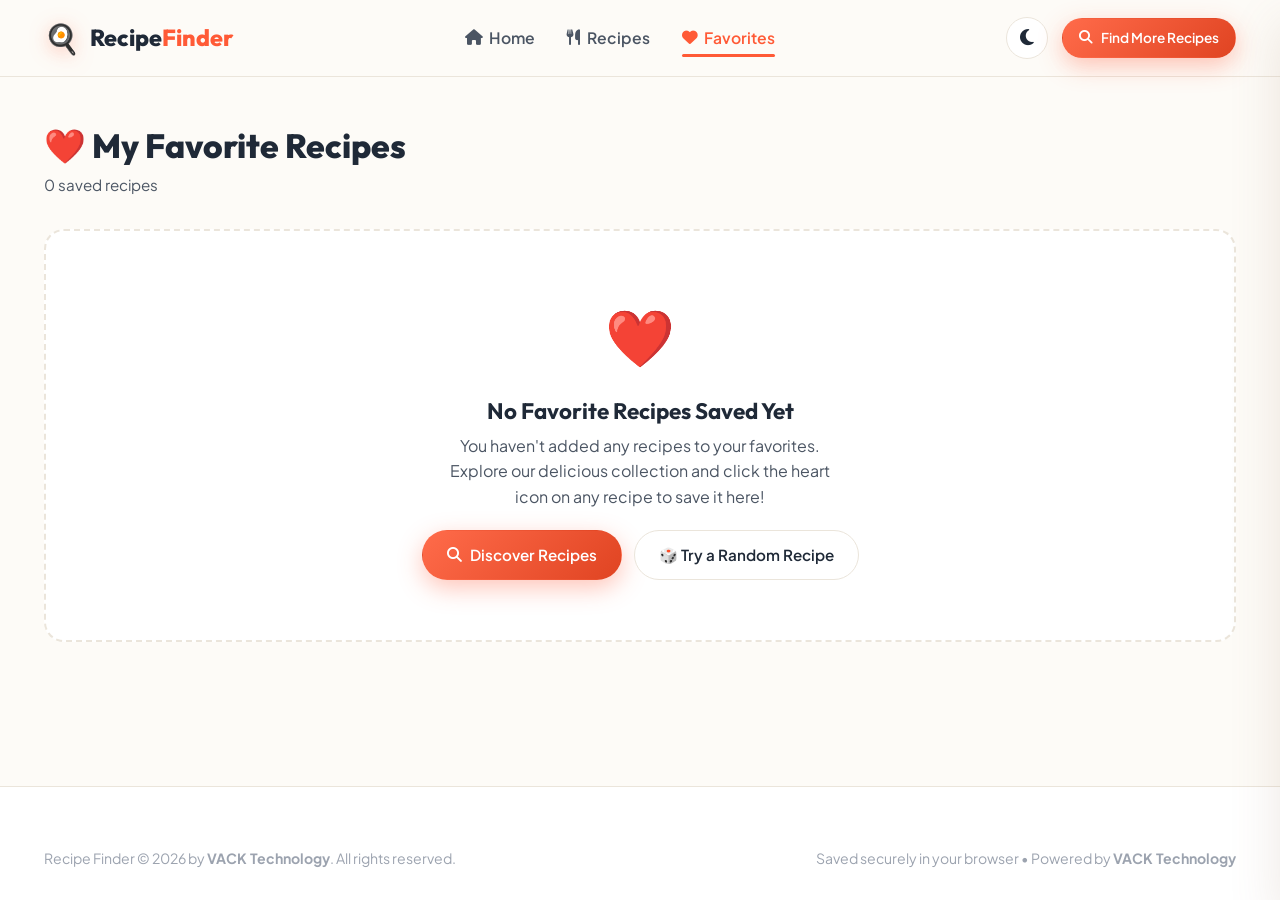
==== favorites.html @ da5f307b "feat: add core application styles, logic, and pages for recipe finder web app" ====
<!DOCTYPE html>
<html lang="en" data-theme="light">
<head>
    <meta charset="UTF-8">
    <meta name="viewport" content="width=device-width, initial-scale=1.0">
    <title>My Favorite Recipes - Recipe Finder</title>
    <meta name="description" content="View and manage your saved favorite recipes in Recipe Finder. Stored safely in your browser for easy kitchen access.">
    
    <!-- Google Fonts -->
    <link rel="preconnect" href="https://fonts.googleapis.com">
    <link rel="preconnect" href="https://fonts.gstatic.com" crossorigin>
    <link href="https://fonts.googleapis.com/css2?family=Outfit:wght@400;500;600;700;800&family=Plus+Jakarta+Sans:wght@300;400;500;600;700&display=swap" rel="stylesheet">
    
    <!-- Font Awesome Icons -->
    <link rel="stylesheet" href="https://cdnjs.cloudflare.com/ajax/libs/font-awesome/6.4.0/css/all.min.css">
    
    <!-- Stylesheets -->
    <link rel="stylesheet" href="css/style.css">
    <link rel="stylesheet" href="css/recipes.css">
    <link rel="stylesheet" href="css/responsive.css">
</head>
<body>

    <!-- Sticky Navigation Bar -->
    <header class="navbar">
        <div class="container navbar-container">
            <a href="index.html" class="brand-logo">
                <span class="brand-icon">🍳</span>
                <span>Recipe<span class="highlight">Finder</span></span>
            </a>

            <nav>
                <ul class="nav-menu">
                    <li><a href="index.html" class="nav-link"><i class="fas fa-home"></i> Home</a></li>
                    <li><a href="recipes.html" class="nav-link"><i class="fas fa-utensils"></i> Recipes</a></li>
                    <li>
                        <a href="favorites.html" class="nav-link active">
                            <i class="fas fa-heart"></i> Favorites
                            <span class="nav-badge fav-count-badge" style="display:none;">0</span>
                        </a>
                    </li>
                </ul>
            </nav>

            <div class="nav-actions">
                <button class="btn-icon theme-toggle-btn" aria-label="Toggle Dark / Light Theme" title="Toggle Theme">
                    <i class="fas fa-moon"></i>
                </button>
                <a href="recipes.html" class="btn btn-primary btn-sm d-none-mobile">
                    <i class="fas fa-search"></i> Find More Recipes
                </a>
                <button class="btn-icon btn-mobile-toggle" id="mobileMenuToggle" aria-label="Open Navigation Menu">
                    <i class="fas fa-bars"></i>
                </button>
            </div>
        </div>
    </header>

    <!-- Mobile Drawer Menu -->
    <div class="mobile-nav-overlay" id="mobileOverlay"></div>
    <aside class="mobile-nav-drawer" id="mobileDrawer">
        <div class="mobile-nav-header">
            <a href="index.html" class="brand-logo">
                <span class="brand-icon">🍳</span>
                <span>Recipe<span class="highlight">Finder</span></span>
            </a>
            <button class="btn-icon" id="closeMobileDrawer" aria-label="Close Menu">
                <i class="fas fa-times"></i>
            </button>
        </div>
        <ul class="mobile-nav-links">
            <li><a href="index.html" class="nav-link"><i class="fas fa-home"></i> Home</a></li>
            <li><a href="recipes.html" class="nav-link"><i class="fas fa-utensils"></i> Explore Recipes</a></li>
            <li>
                <a href="favorites.html" class="nav-link active">
                    <i class="fas fa-heart"></i> Saved Favorites
                    <span class="nav-badge fav-count-badge" style="display:none;">0</span>
                </a>
            </li>
        </ul>
        <div style="margin-top:auto; padding-top:20px; border-top:1px solid var(--border-subtle);">
            <button class="btn btn-primary btn-random-recipe" style="width:100%;">
                🎲 Surprise Me!
            </button>
        </div>
    </aside>

    <main class="container" style="padding: 48px 24px 80px;">
        <div class="section-header">
            <div class="section-title-wrap">
                <h2>❤️ My Favorite Recipes</h2>
                <p id="favTotalCount">Manage your saved personal recipe collection</p>
            </div>
            <div>
                <button class="btn btn-outline btn-sm" id="clearAllFavsBtn" style="display:none;">
                    <i class="fas fa-trash-alt"></i> Clear All Favorites
                </button>
            </div>
        </div>

        <div class="recipes-grid" id="favoritesGrid">
            <!-- Populated dynamically by favorites.js via LocalStorage -->
        </div>
    </main>

    <!-- Random Recipe Modal -->
    <div class="modal-overlay" id="randomRecipeModal">
        <div class="modal-card">
            <button class="modal-close-btn" id="closeRandomModal" aria-label="Close modal">
                <i class="fas fa-times"></i>
            </button>
            <div id="randomModalContent"></div>
        </div>
    </div>

    <!-- Back to Top Button -->
    <button class="btn-back-to-top" id="backToTopBtn" aria-label="Back to top" title="Back to top">
        <i class="fas fa-chevron-up"></i>
    </button>

    <!-- Footer -->
    <footer class="footer">
        <div class="container">
            <div class="footer-bottom" style="border-top:none; padding-top:0;">
                <div>Recipe Finder © 2026 by <strong>VACK Technology</strong>. All rights reserved.</div>
                <div>Saved securely in your browser • Powered by <strong>VACK Technology</strong></div>
            </div>
        </div>
    </footer>

    <!-- Scripts -->
    <script src="js/data.js"></script>
    <script src="js/app.js"></script>
    <script src="js/favorites.js"></script>
</body>
</html>
---- css/style.css ----
/* ==========================================================================
   Recipe Finder - Core Design System & Global Styles
   ========================================================================== */

@import url('https://fonts.googleapis.com/css2?family=Outfit:wght@400;500;600;700;800&family=Plus+Jakarta+Sans:wght@300;400;500;600;700&display=swap');

:root {
    /* Color Tokens - Light Mode (Warm Gourmet Theme) */
    --primary: #FF5A36;
    --primary-hover: #E04422;
    --primary-light: #FFEBE6;
    --primary-gradient: linear-gradient(135deg, #FF6B4A 0%, #E04422 100%);
    
    --secondary: #10B981;
    --secondary-light: #ECFDF5;
    
    --accent: #F59E0B;
    --accent-light: #FEF3C7;
    
    --bg-main: #FDFBF7;
    --bg-surface: #FFFFFF;
    --bg-surface-elevated: #FFFFFF;
    --bg-muted: #F5EFE6;
    
    --text-primary: #1F2937;
    --text-secondary: #4B5563;
    --text-muted: #9CA3AF;
    --text-inverse: #FFFFFF;
    
    --border-subtle: #EBE5DB;
    --border-focus: #FF5A36;
    
    --shadow-sm: 0 2px 8px rgba(0, 0, 0, 0.04);
    --shadow-md: 0 8px 24px rgba(149, 114, 90, 0.08);
    --shadow-lg: 0 16px 36px rgba(149, 114, 90, 0.12);
    --shadow-xl: 0 24px 48px rgba(149, 114, 90, 0.16);
    --shadow-glow: 0 8px 25px rgba(255, 90, 54, 0.35);

    --radius-sm: 8px;
    --radius-md: 14px;
    --radius-lg: 20px;
    --radius-xl: 28px;
    --radius-pill: 9999px;

    --font-heading: 'Outfit', sans-serif;
    --font-body: 'Plus Jakarta Sans', -apple-system, BlinkMacSystemFont, sans-serif;
    
    --transition-fast: 0.18s cubic-bezier(0.4, 0, 0.2, 1);
    --transition-base: 0.28s cubic-bezier(0.4, 0, 0.2, 1);
    --transition-bounce: 0.4s cubic-bezier(0.175, 0.885, 0.32, 1.275);
}

[data-theme="dark"] {
    /* Color Tokens - Dark Mode (Sleek Midnight Theme) */
    --primary: #FF6B4A;
    --primary-hover: #FF856B;
    --primary-light: rgba(255, 107, 74, 0.15);
    --primary-gradient: linear-gradient(135deg, #FF6B4A 0%, #FF856B 100%);
    
    --secondary: #34D399;
    --secondary-light: rgba(52, 211, 153, 0.15);
    
    --accent: #FBBF24;
    --accent-light: rgba(251, 191, 36, 0.15);
    
    --bg-main: #0B0F17;
    --bg-surface: #131B2A;
    --bg-surface-elevated: #1C273C;
    --bg-muted: #1E293B;
    
    --text-primary: #F8FAFC;
    --text-secondary: #CBD5E1;
    --text-muted: #64748B;
    --text-inverse: #0B0F17;
    
    --border-subtle: #243048;
    --border-focus: #FF6B4A;
    
    --shadow-sm: 0 2px 8px rgba(0, 0, 0, 0.3);
    --shadow-md: 0 8px 24px rgba(0, 0, 0, 0.4);
    --shadow-lg: 0 16px 36px rgba(0, 0, 0, 0.5);
    --shadow-xl: 0 24px 48px rgba(0, 0, 0, 0.6);
    --shadow-glow: 0 8px 30px rgba(255, 107, 74, 0.3);
}

/* Base Resets */
*, *::before, *::after {
    margin: 0;
    padding: 0;
    box-sizing: border-box;
}

html {
    scroll-behavior: smooth;
    font-size: 16px;
}

body {
    font-family: var(--font-body);
    background-color: var(--bg-main);
    color: var(--text-primary);
    line-height: 1.6;
    min-height: 100vh;
    display: flex;
    flex-direction: column;
    transition: background-color var(--transition-base), color var(--transition-base);
    overflow-x: hidden;
}

h1, h2, h3, h4, h5, h6 {
    font-family: var(--font-heading);
    font-weight: 700;
    line-height: 1.25;
    color: var(--text-primary);
}

a {
    color: inherit;
    text-decoration: none;
    transition: color var(--transition-fast);
}

img {
    max-width: 100%;
    height: auto;
    display: block;
}

button, input, select, textarea {
    font-family: inherit;
    font-size: inherit;
}

/* App Container */
.container {
    width: 100%;
    max-width: 1240px;
    margin: 0 auto;
    padding: 0 24px;
}

/* ==========================================================================
   Navigation Bar
   ========================================================================== */
.navbar {
    position: sticky;
    top: 0;
    z-index: 1000;
    background: rgba(253, 251, 247, 0.85);
    backdrop-filter: blur(14px);
    -webkit-backdrop-filter: blur(14px);
    border-bottom: 1px solid var(--border-subtle);
    transition: all var(--transition-base);
}

[data-theme="dark"] .navbar {
    background: rgba(11, 15, 23, 0.85);
}

.navbar-container {
    display: flex;
    align-items: center;
    justify-content: space-between;
    height: 76px;
}

.brand-logo {
    display: flex;
    align-items: center;
    gap: 10px;
    font-family: var(--font-heading);
    font-size: 1.45rem;
    font-weight: 800;
    color: var(--text-primary);
}

.brand-logo .brand-icon {
    font-size: 1.8rem;
    display: inline-block;
    filter: drop-shadow(0 4px 10px rgba(255, 90, 54, 0.3));
    animation: gentle-wobble 4s infinite ease-in-out;
}

@keyframes gentle-wobble {
    0%, 100% { transform: rotate(0deg); }
    50% { transform: rotate(10deg); }
}

.brand-logo span.highlight {
    color: var(--primary);
    position: relative;
}

.nav-menu {
    display: flex;
    align-items: center;
    gap: 32px;
    list-style: none;
}

.nav-link {
    font-weight: 600;
    font-size: 0.98rem;
    color: var(--text-secondary);
    position: relative;
    padding: 6px 0;
    display: flex;
    align-items: center;
    gap: 6px;
}

.nav-link:hover {
    color: var(--primary);
}

.nav-link.active {
    color: var(--primary);
}

.nav-link.active::after {
    content: '';
    position: absolute;
    bottom: 0;
    left: 0;
    width: 100%;
    height: 3px;
    background: var(--primary);
    border-radius: var(--radius-pill);
}

.nav-badge {
    background: var(--primary);
    color: var(--text-inverse);
    font-size: 0.72rem;
    font-weight: 700;
    padding: 2px 7px;
    border-radius: var(--radius-pill);
    min-width: 18px;
    text-align: center;
    transition: transform var(--transition-bounce);
}

.nav-actions {
    display: flex;
    align-items: center;
    gap: 14px;
}

/* Theme Switcher Button */
.btn-icon {
    width: 42px;
    height: 42px;
    border-radius: var(--radius-pill);
    border: 1px solid var(--border-subtle);
    background: var(--bg-surface);
    color: var(--text-primary);
    cursor: pointer;
    display: flex;
    align-items: center;
    justify-content: center;
    font-size: 1.15rem;
    transition: all var(--transition-fast);
}

.btn-icon:hover {
    background: var(--bg-muted);
    transform: translateY(-2px);
    border-color: var(--primary);
    color: var(--primary);
}

.btn-mobile-toggle {
    display: none;
    font-size: 1.3rem;
}

/* ==========================================================================
   Buttons & Core Components
   ========================================================================== */
.btn {
    display: inline-flex;
    align-items: center;
    justify-content: center;
    gap: 8px;
    padding: 12px 24px;
    font-weight: 600;
    font-size: 0.95rem;
    border-radius: var(--radius-pill);
    border: 1px solid transparent;
    cursor: pointer;
    transition: all var(--transition-base);
    text-align: center;
    white-space: nowrap;
}

.btn-primary {
    background: var(--primary-gradient);
    color: var(--text-inverse);
    box-shadow: var(--shadow-glow);
}

.btn-primary:hover {
    transform: translateY(-2px);
    box-shadow: 0 10px 28px rgba(255, 90, 54, 0.45);
}

.btn-primary:active {
    transform: translateY(0);
}

.btn-secondary {
    background: var(--bg-surface);
    color: var(--text-primary);
    border: 1px solid var(--border-subtle);
}

.btn-secondary:hover {
    background: var(--bg-muted);
    border-color: var(--primary);
    color: var(--primary);
    transform: translateY(-2px);
}

.btn-outline {
    background: transparent;
    border: 1.5px solid var(--primary);
    color: var(--primary);
}

.btn-outline:hover {
    background: var(--primary-light);
    transform: translateY(-2px);
}

.btn-sm {
    padding: 8px 16px;
    font-size: 0.85rem;
}

.btn-lg {
    padding: 14px 32px;
    font-size: 1.05rem;
}

/* ==========================================================================
   Toast Notification System
   ========================================================================== */
.toast-container {
    position: fixed;
    bottom: 28px;
    right: 28px;
    z-index: 9999;
    display: flex;
    flex-direction: column;
    gap: 12px;
    pointer-events: none;
}

.toast {
    background: var(--bg-surface-elevated);
    color: var(--text-primary);
    border: 1px solid var(--border-subtle);
    padding: 14px 20px;
    border-radius: var(--radius-md);
    box-shadow: var(--shadow-xl);
    display: flex;
    align-items: center;
    gap: 12px;
    min-width: 280px;
    max-width: 400px;
    animation: toast-slide-in 0.35s cubic-bezier(0.175, 0.885, 0.32, 1.275) forwards;
    pointer-events: auto;
    font-size: 0.92rem;
    font-weight: 500;
}

.toast.toast-success i { color: var(--secondary); font-size: 1.2rem; }
.toast.toast-info i { color: var(--primary); font-size: 1.2rem; }
.toast.toast-warning i { color: var(--accent); font-size: 1.2rem; }

.toast.toast-hide {
    animation: toast-slide-out 0.3s forwards ease-in;
}

@keyframes toast-slide-in {
    from {
        opacity: 0;
        transform: translateY(30px) scale(0.9);
    }
    to {
        opacity: 1;
        transform: translateY(0) scale(1);
    }
}

@keyframes toast-slide-out {
    from {
        opacity: 1;
        transform: translateY(0) scale(1);
    }
    to {
        opacity: 0;
        transform: translateY(20px) scale(0.9);
    }
}

/* ==========================================================================
   Modal Dialogs (Random Recipe & Quick Previews)
   ========================================================================== */
.modal-overlay {
    position: fixed;
    inset: 0;
    background: rgba(0, 0, 0, 0.65);
    backdrop-filter: blur(8px);
    z-index: 2000;
    display: flex;
    align-items: center;
    justify-content: center;
    padding: 20px;
    opacity: 0;
    visibility: hidden;
    transition: opacity var(--transition-base), visibility var(--transition-base);
}

.modal-overlay.active {
    opacity: 1;
    visibility: visible;
}

.modal-card {
    background: var(--bg-surface);
    border-radius: var(--radius-lg);
    border: 1px solid var(--border-subtle);
    box-shadow: var(--shadow-xl);
    width: 100%;
    max-width: 680px;
    max-height: 90vh;
    overflow-y: auto;
    position: relative;
    transform: scale(0.92) translateY(20px);
    transition: transform var(--transition-bounce);
}

.modal-overlay.active .modal-card {
    transform: scale(1) translateY(0);
}

.modal-close-btn {
    position: absolute;
    top: 18px;
    right: 18px;
    width: 36px;
    height: 36px;
    border-radius: var(--radius-pill);
    background: rgba(0, 0, 0, 0.4);
    color: #FFF;
    border: none;
    cursor: pointer;
    display: flex;
    align-items: center;
    justify-content: center;
    font-size: 1.1rem;
    z-index: 10;
    transition: background var(--transition-fast);
}

.modal-close-btn:hover {
    background: var(--primary);
}

/* ==========================================================================
   Footer
   ========================================================================== */
.footer {
    background: var(--bg-surface);
    border-top: 1px solid var(--border-subtle);
    padding: 60px 0 30px;
    margin-top: auto;
}

.footer-grid {
    display: grid;
    grid-template-columns: 2fr 1fr 1fr 1.5fr;
    gap: 40px;
    margin-bottom: 40px;
}

.footer-brand p {
    color: var(--text-secondary);
    margin-top: 14px;
    font-size: 0.95rem;
    max-width: 320px;
}

.footer-socials {
    display: flex;
    gap: 12px;
    margin-top: 20px;
}

.footer-socials a {
    width: 38px;
    height: 38px;
    border-radius: var(--radius-pill);
    background: var(--bg-muted);
    display: flex;
    align-items: center;
    justify-content: center;
    color: var(--text-secondary);
    font-size: 1rem;
    transition: all var(--transition-fast);
}

.footer-socials a:hover {
    background: var(--primary);
    color: var(--text-inverse);
    transform: translateY(-3px);
}

.footer-col h4 {
    font-size: 1.1rem;
    margin-bottom: 18px;
    color: var(--text-primary);
}

.footer-links {
    list-style: none;
    display: flex;
    flex-direction: column;
    gap: 10px;
}

.footer-links a {
    color: var(--text-secondary);
    font-size: 0.92rem;
}

.footer-links a:hover {
    color: var(--primary);
    padding-left: 4px;
}

.newsletter-form {
    display: flex;
    gap: 8px;
    margin-top: 14px;
}

.newsletter-form input {
    flex: 1;
    padding: 12px 16px;
    border-radius: var(--radius-pill);
    border: 1px solid var(--border-subtle);
    background: var(--bg-main);
    color: var(--text-primary);
    outline: none;
}

.newsletter-form input:focus {
    border-color: var(--primary);
}

.footer-bottom {
    display: flex;
    align-items: center;
    justify-content: space-between;
    padding-top: 24px;
    border-top: 1px solid var(--border-subtle);
    font-size: 0.88rem;
    color: var(--text-muted);
}

/* Back to Top Floating Button */
.btn-back-to-top {
    position: fixed;
    bottom: 28px;
    left: 28px;
    width: 44px;
    height: 44px;
    border-radius: var(--radius-pill);
    background: var(--primary);
    color: var(--text-inverse);
    border: none;
    cursor: pointer;
    display: flex;
    align-items: center;
    justify-content: center;
    box-shadow: var(--shadow-glow);
    opacity: 0;
    visibility: hidden;
    transform: translateY(20px);
    transition: all var(--transition-base);
    z-index: 900;
}

.btn-back-to-top.visible {
    opacity: 1;
    visibility: visible;
    transform: translateY(0);
}

.btn-back-to-top:hover {
    transform: translateY(-4px);
    background: var(--primary-hover);
}
---- css/recipes.css ----
/* ==========================================================================
   Recipe Finder - Recipe Cards, Search, Filters & Details Styles
   ========================================================================== */

/* ==========================================================================
   Hero Section (index.html)
   ========================================================================== */
.hero-section {
    position: relative;
    padding: 70px 0 60px;
    background: radial-gradient(circle at 80% 20%, rgba(255, 90, 54, 0.08) 0%, transparent 60%),
                radial-gradient(circle at 20% 80%, rgba(16, 185, 129, 0.06) 0%, transparent 50%);
    text-align: center;
    overflow: hidden;
}

.hero-badge {
    display: inline-flex;
    align-items: center;
    gap: 8px;
    padding: 6px 16px;
    background: var(--primary-light);
    color: var(--primary);
    border-radius: var(--radius-pill);
    font-size: 0.88rem;
    font-weight: 700;
    margin-bottom: 20px;
    box-shadow: var(--shadow-sm);
    animation: fadeInDown 0.6s ease;
}

.hero-title {
    font-size: 3.4rem;
    font-weight: 800;
    color: var(--text-primary);
    max-width: 800px;
    margin: 0 auto 18px;
    letter-spacing: -0.02em;
}

.hero-title span {
    background: var(--primary-gradient);
    -webkit-background-clip: text;
    -webkit-text-fill-color: transparent;
}

.hero-subtitle {
    font-size: 1.18rem;
    color: var(--text-secondary);
    max-width: 580px;
    margin: 0 auto 36px;
}

/* Big Search Bar on Hero */
.hero-search-wrapper {
    max-width: 680px;
    margin: 0 auto;
    position: relative;
}

.hero-search-form {
    display: flex;
    align-items: center;
    background: var(--bg-surface);
    border: 2px solid var(--border-subtle);
    border-radius: var(--radius-pill);
    padding: 6px 8px 6px 22px;
    box-shadow: var(--shadow-lg);
    transition: all var(--transition-base);
}

.hero-search-form:focus-within {
    border-color: var(--primary);
    box-shadow: var(--shadow-glow);
    transform: translateY(-2px);
}

.hero-search-form i.search-icon {
    color: var(--text-muted);
    font-size: 1.25rem;
    margin-right: 12px;
}

.hero-search-form input {
    flex: 1;
    border: none;
    background: transparent;
    color: var(--text-primary);
    font-size: 1.05rem;
    outline: none;
}

.hero-search-form input::placeholder {
    color: var(--text-muted);
}

/* Quick Cuisine Pills */
.quick-tags {
    display: flex;
    align-items: center;
    justify-content: center;
    flex-wrap: wrap;
    gap: 10px;
    margin-top: 24px;
}

.quick-tag-label {
    font-size: 0.88rem;
    color: var(--text-muted);
    font-weight: 600;
    margin-right: 4px;
}

.tag-pill {
    padding: 6px 16px;
    background: var(--bg-surface);
    border: 1px solid var(--border-subtle);
    border-radius: var(--radius-pill);
    font-size: 0.86rem;
    font-weight: 600;
    color: var(--text-secondary);
    cursor: pointer;
    transition: all var(--transition-fast);
    display: inline-flex;
    align-items: center;
    gap: 6px;
}

.tag-pill:hover, .tag-pill.active {
    background: var(--primary-light);
    border-color: var(--primary);
    color: var(--primary);
    transform: translateY(-2px);
}

/* Stats Ribbon */
.hero-stats {
    display: flex;
    justify-content: center;
    gap: 48px;
    margin-top: 48px;
    padding-top: 36px;
    border-top: 1px dashed var(--border-subtle);
}

.stat-item {
    text-align: center;
}

.stat-number {
    font-family: var(--font-heading);
    font-size: 1.8rem;
    font-weight: 800;
    color: var(--primary);
}

.stat-label {
    font-size: 0.84rem;
    color: var(--text-secondary);
    font-weight: 500;
}

/* ==========================================================================
   Section Headers
   ========================================================================== */
.section-header {
    display: flex;
    align-items: flex-end;
    justify-content: space-between;
    margin-bottom: 32px;
    flex-wrap: wrap;
    gap: 16px;
}

.section-title-wrap h2 {
    font-size: 2.1rem;
    font-weight: 800;
    margin-bottom: 6px;
}

.section-title-wrap p {
    color: var(--text-secondary);
    font-size: 0.95rem;
}

/* ==========================================================================
   Recipe Cards & Grids
   ========================================================================== */
.recipes-grid {
    display: grid;
    grid-template-columns: repeat(auto-fill, minmax(290px, 1fr));
    gap: 28px;
    margin-bottom: 48px;
}

.recipe-card {
    background: var(--bg-surface);
    border-radius: var(--radius-lg);
    border: 1px solid var(--border-subtle);
    overflow: hidden;
    box-shadow: var(--shadow-sm);
    transition: all var(--transition-base);
    display: flex;
    flex-direction: column;
    position: relative;
}

.recipe-card:hover {
    transform: translateY(-6px);
    box-shadow: var(--shadow-xl);
    border-color: rgba(255, 90, 54, 0.3);
}

/* Card Image & Badges */
.card-image-wrap {
    position: relative;
    width: 100%;
    height: 200px;
    overflow: hidden;
    background: var(--bg-muted);
}

.card-image-wrap img {
    width: 100%;
    height: 100%;
    object-fit: cover;
    transition: transform 0.5s ease;
}

.recipe-card:hover .card-image-wrap img {
    transform: scale(1.08);
}

/* Badges floating on image */
.badge-diet {
    position: absolute;
    top: 14px;
    left: 14px;
    background: rgba(16, 185, 129, 0.92);
    backdrop-filter: blur(4px);
    color: #FFF;
    font-size: 0.74rem;
    font-weight: 700;
    padding: 4px 10px;
    border-radius: var(--radius-pill);
    text-transform: uppercase;
    letter-spacing: 0.04em;
    display: flex;
    align-items: center;
    gap: 4px;
}

.badge-diet.non-veg {
    background: rgba(239, 68, 68, 0.92);
}

.badge-time {
    position: absolute;
    bottom: 14px;
    left: 14px;
    background: rgba(0, 0, 0, 0.72);
    backdrop-filter: blur(4px);
    color: #FFF;
    font-size: 0.76rem;
    font-weight: 600;
    padding: 4px 10px;
    border-radius: var(--radius-pill);
    display: flex;
    align-items: center;
    gap: 5px;
}

/* Favorite Heart Toggle Button */
.btn-fav-toggle {
    position: absolute;
    top: 14px;
    right: 14px;
    width: 36px;
    height: 36px;
    border-radius: var(--radius-pill);
    background: rgba(255, 255, 255, 0.9);
    backdrop-filter: blur(4px);
    border: none;
    color: #9CA3AF;
    font-size: 1.15rem;
    cursor: pointer;
    display: flex;
    align-items: center;
    justify-content: center;
    box-shadow: 0 4px 10px rgba(0,0,0,0.15);
    transition: all var(--transition-fast);
    z-index: 5;
}

.btn-fav-toggle:hover {
    transform: scale(1.15);
    color: #EF4444;
}

.btn-fav-toggle.active {
    color: #EF4444;
    background: #FFF;
    animation: heart-pop 0.35s cubic-bezier(0.175, 0.885, 0.32, 1.275);
}

@keyframes heart-pop {
    0% { transform: scale(0.8); }
    50% { transform: scale(1.3); }
    100% { transform: scale(1); }
}

/* Card Body Content */
.card-content {
    padding: 20px;
    display: flex;
    flex-direction: column;
    flex: 1;
}

.card-meta-top {
    display: flex;
    align-items: center;
    justify-content: space-between;
    margin-bottom: 8px;
    font-size: 0.82rem;
}

.card-cuisine {
    color: var(--primary);
    font-weight: 700;
    text-transform: uppercase;
    letter-spacing: 0.05em;
}

.card-rating {
    display: flex;
    align-items: center;
    gap: 4px;
    font-weight: 700;
    color: var(--accent);
}

.card-title {
    font-size: 1.2rem;
    font-weight: 700;
    margin-bottom: 8px;
    color: var(--text-primary);
    transition: color var(--transition-fast);
    line-height: 1.35;
}

.card-title:hover {
    color: var(--primary);
}

.card-tagline {
    font-size: 0.86rem;
    color: var(--text-secondary);
    margin-bottom: 16px;
    display: -webkit-box;
    -webkit-line-clamp: 2;
    -webkit-box-orient: vertical;
    overflow: hidden;
    line-height: 1.5;
}

/* Spicy indicator on card */
.card-spicy {
    display: inline-flex;
    align-items: center;
    gap: 2px;
    margin-bottom: 14px;
    font-size: 0.82rem;
    font-weight: 600;
    color: var(--text-secondary);
}

.card-footer {
    display: flex;
    align-items: center;
    justify-content: space-between;
    margin-top: auto;
    padding-top: 14px;
    border-top: 1px solid var(--border-subtle);
}

.card-difficulty {
    font-size: 0.82rem;
    color: var(--text-secondary);
    display: flex;
    align-items: center;
    gap: 5px;
    font-weight: 600;
}

/* ==========================================================================
   List View Layout (For recipes.html toggle)
   ========================================================================== */
.recipes-grid.list-view {
    grid-template-columns: 1fr;
}

.recipes-grid.list-view .recipe-card {
    flex-direction: row;
    height: 190px;
}

.recipes-grid.list-view .card-image-wrap {
    width: 250px;
    height: 100%;
}

.recipes-grid.list-view .card-content {
    justify-content: center;
}

/* ==========================================================================
   Recipe Search & Filter Layout (recipes.html)
   ========================================================================== */
.search-page-layout {
    display: grid;
    grid-template-columns: 280px 1fr;
    gap: 32px;
    padding: 36px 0 60px;
}

.filter-sidebar {
    background: var(--bg-surface);
    border: 1px solid var(--border-subtle);
    border-radius: var(--radius-lg);
    padding: 24px;
    height: fit-content;
    position: sticky;
    top: 96px;
}

.filter-header {
    display: flex;
    align-items: center;
    justify-content: space-between;
    margin-bottom: 22px;
    padding-bottom: 14px;
    border-bottom: 1px solid var(--border-subtle);
}

.filter-header h3 {
    font-size: 1.25rem;
    font-weight: 700;
    display: flex;
    align-items: center;
    gap: 8px;
}

.btn-reset-filters {
    background: none;
    border: none;
    color: var(--primary);
    font-size: 0.85rem;
    font-weight: 600;
    cursor: pointer;
}

.btn-reset-filters:hover {
    text-decoration: underline;
}

.filter-group {
    margin-bottom: 22px;
}

.filter-label {
    font-size: 0.88rem;
    font-weight: 700;
    color: var(--text-primary);
    margin-bottom: 10px;
    display: block;
    text-transform: uppercase;
    letter-spacing: 0.04em;
}

.filter-select {
    width: 100%;
    padding: 10px 14px;
    border-radius: var(--radius-md);
    border: 1px solid var(--border-subtle);
    background: var(--bg-main);
    color: var(--text-primary);
    outline: none;
    cursor: pointer;
    font-weight: 500;
}

.filter-select:focus {
    border-color: var(--primary);
}

.filter-chips-wrap {
    display: flex;
    flex-wrap: wrap;
    gap: 8px;
}

.filter-chip {
    padding: 6px 12px;
    background: var(--bg-main);
    border: 1px solid var(--border-subtle);
    border-radius: var(--radius-pill);
    font-size: 0.82rem;
    font-weight: 600;
    color: var(--text-secondary);
    cursor: pointer;
    transition: all var(--transition-fast);
}

.filter-chip:hover, .filter-chip.active {
    background: var(--primary);
    border-color: var(--primary);
    color: #FFF;
}

/* Search Top Bar Controls */
.search-controls-bar {
    background: var(--bg-surface);
    border: 1px solid var(--border-subtle);
    border-radius: var(--radius-md);
    padding: 16px 20px;
    margin-bottom: 24px;
    display: flex;
    align-items: center;
    justify-content: space-between;
    flex-wrap: wrap;
    gap: 16px;
}

.search-input-field {
    flex: 1;
    min-width: 240px;
    display: flex;
    align-items: center;
    gap: 10px;
    background: var(--bg-main);
    border: 1px solid var(--border-subtle);
    border-radius: var(--radius-pill);
    padding: 8px 16px;
}

.search-input-field input {
    width: 100%;
    border: none;
    background: transparent;
    color: var(--text-primary);
    outline: none;
}

.search-sort-wrap {
    display: flex;
    align-items: center;
    gap: 12px;
}

.view-toggle-btns {
    display: flex;
    gap: 4px;
    background: var(--bg-main);
    padding: 4px;
    border-radius: var(--radius-pill);
}

.btn-view-toggle {
    width: 32px;
    height: 32px;
    border-radius: var(--radius-pill);
    border: none;
    background: transparent;
    color: var(--text-secondary);
    cursor: pointer;
    display: flex;
    align-items: center;
    justify-content: center;
}

.btn-view-toggle.active {
    background: var(--bg-surface);
    color: var(--primary);
    box-shadow: var(--shadow-sm);
}

/* Active Filter Badges */
.active-filters-row {
    display: flex;
    align-items: center;
    flex-wrap: wrap;
    gap: 8px;
    margin-bottom: 20px;
}

.active-filter-badge {
    display: inline-flex;
    align-items: center;
    gap: 6px;
    padding: 4px 12px;
    background: var(--primary-light);
    color: var(--primary);
    border-radius: var(--radius-pill);
    font-size: 0.8rem;
    font-weight: 600;
}

.active-filter-badge i {
    cursor: pointer;
}

/* Empty State */
.empty-state {
    text-align: center;
    padding: 60px 20px;
    background: var(--bg-surface);
    border-radius: var(--radius-lg);
    border: 2px dashed var(--border-subtle);
    grid-column: 1 / -1;
}

.empty-state-icon {
    font-size: 3.5rem;
    color: var(--text-muted);
    margin-bottom: 16px;
}

.empty-state h3 {
    font-size: 1.4rem;
    margin-bottom: 8px;
}

.empty-state p {
    color: var(--text-secondary);
    margin-bottom: 20px;
    max-width: 400px;
    margin-left: auto;
    margin-right: auto;
}

/* ==========================================================================
   Recipe Details Page (recipe-details.html)
   ========================================================================== */
.recipe-details-container {
    padding: 40px 0 80px;
}

.details-hero {
    display: grid;
    grid-template-columns: 1.2fr 1fr;
    gap: 40px;
    align-items: center;
    margin-bottom: 48px;
}

.details-image-card {
    position: relative;
    border-radius: var(--radius-xl);
    overflow: hidden;
    box-shadow: var(--shadow-xl);
    height: 420px;
}

.details-image-card img {
    width: 100%;
    height: 100%;
    object-fit: cover;
}

.details-header h1 {
    font-size: 2.8rem;
    font-weight: 800;
    margin-bottom: 12px;
    line-height: 1.2;
}

.details-tagline {
    font-size: 1.1rem;
    color: var(--text-secondary);
    margin-bottom: 24px;
    line-height: 1.6;
}

.details-stats-grid {
    display: grid;
    grid-template-columns: repeat(4, 1fr);
    gap: 14px;
    margin-bottom: 28px;
}

.detail-stat-box {
    background: var(--bg-surface);
    border: 1px solid var(--border-subtle);
    border-radius: var(--radius-md);
    padding: 14px;
    text-align: center;
}

.detail-stat-box i {
    font-size: 1.3rem;
    color: var(--primary);
    margin-bottom: 6px;
    display: block;
}

.detail-stat-box .stat-val {
    font-weight: 700;
    font-size: 1rem;
    color: var(--text-primary);
}

.detail-stat-box .stat-lbl {
    font-size: 0.74rem;
    color: var(--text-muted);
    text-transform: uppercase;
}

.details-action-buttons {
    display: flex;
    flex-wrap: wrap;
    gap: 14px;
}

/* Two-column ingredients & instructions */
.details-content-grid {
    display: grid;
    grid-template-columns: 1fr 1.6fr;
    gap: 40px;
}

/* Ingredients Section */
.ingredients-card {
    background: var(--bg-surface);
    border: 1px solid var(--border-subtle);
    border-radius: var(--radius-lg);
    padding: 28px;
    height: fit-content;
}

.ingredients-header {
    display: flex;
    align-items: center;
    justify-content: space-between;
    margin-bottom: 20px;
    padding-bottom: 14px;
    border-bottom: 1px solid var(--border-subtle);
}

.servings-controller {
    display: flex;
    align-items: center;
    gap: 10px;
    background: var(--bg-main);
    padding: 4px 10px;
    border-radius: var(--radius-pill);
    border: 1px solid var(--border-subtle);
}

.btn-servings {
    width: 26px;
    height: 26px;
    border-radius: var(--radius-pill);
    border: none;
    background: var(--bg-surface);
    color: var(--text-primary);
    cursor: pointer;
    font-weight: 700;
    display: flex;
    align-items: center;
    justify-content: center;
    box-shadow: var(--shadow-sm);
}

.ingredients-list {
    list-style: none;
    display: flex;
    flex-direction: column;
    gap: 12px;
}

.ingredient-item {
    display: flex;
    align-items: center;
    gap: 12px;
    padding: 10px 14px;
    border-radius: var(--radius-md);
    background: var(--bg-main);
    transition: background var(--transition-fast);
    cursor: pointer;
}

.ingredient-item:hover {
    background: var(--primary-light);
}

.ingredient-item input[type="checkbox"] {
    width: 18px;
    height: 18px;
    accent-color: var(--primary);
    cursor: pointer;
}

.ingredient-item.checked span {
    text-decoration: line-through;
    color: var(--text-muted);
}

/* Step-by-Step Instructions & Cooking Mode */
.instructions-card {
    background: var(--bg-surface);
    border: 1px solid var(--border-subtle);
    border-radius: var(--radius-lg);
    padding: 32px;
}

.instructions-header {
    display: flex;
    align-items: center;
    justify-content: space-between;
    margin-bottom: 24px;
}

.step-list {
    display: flex;
    flex-direction: column;
    gap: 24px;
}

.step-item {
    display: flex;
    gap: 18px;
    position: relative;
}

.step-number {
    width: 38px;
    height: 38px;
    border-radius: var(--radius-pill);
    background: var(--primary-light);
    color: var(--primary);
    font-weight: 800;
    display: flex;
    align-items: center;
    justify-content: center;
    flex-shrink: 0;
}

.step-text {
    font-size: 1.02rem;
    color: var(--text-secondary);
    line-height: 1.65;
    padding-top: 4px;
}

/* Cooking Timer Widget */
.cooking-timer-widget {
    background: linear-gradient(135deg, rgba(255,90,54,0.08) 0%, rgba(245,158,11,0.08) 100%);
    border: 1px solid var(--primary-light);
    border-radius: var(--radius-lg);
    padding: 24px;
    margin-top: 32px;
    display: flex;
    align-items: center;
    justify-content: space-between;
    flex-wrap: wrap;
    gap: 16px;
}

.timer-display {
    font-family: var(--font-heading);
    font-size: 2.2rem;
    font-weight: 800;
    color: var(--primary);
    letter-spacing: 0.05em;
}

.timer-controls {
    display: flex;
    gap: 10px;
}

/* Nutrition Breakdown Card */
.nutrition-card {
    margin-top: 32px;
    background: var(--bg-surface);
    border: 1px solid var(--border-subtle);
    border-radius: var(--radius-lg);
    padding: 24px;
}

.nutrition-grid {
    display: grid;
    grid-template-columns: repeat(5, 1fr);
    gap: 12px;
    margin-top: 14px;
}

.nutrition-box {
    text-align: center;
    background: var(--bg-main);
    padding: 12px;
    border-radius: var(--radius-md);
}

.nutrition-box .nutri-val {
    font-weight: 700;
    color: var(--text-primary);
    font-size: 1.05rem;
}

.nutrition-box .nutri-lbl {
    font-size: 0.74rem;
    color: var(--text-muted);
    text-transform: uppercase;
}

/* Related Recipes Section */
.related-recipes-section {
    margin-top: 60px;
    padding-top: 40px;
    border-top: 1px solid var(--border-subtle);
}
---- css/responsive.css ----
/* ==========================================================================
   Recipe Finder - Responsive Media Queries & Mobile Drawer
   ========================================================================== */

/* Mobile Navigation Overlay & Drawer */
.mobile-nav-overlay {
    position: fixed;
    inset: 0;
    background: rgba(0, 0, 0, 0.6);
    backdrop-filter: blur(4px);
    z-index: 1500;
    opacity: 0;
    visibility: hidden;
    transition: opacity var(--transition-base), visibility var(--transition-base);
}

.mobile-nav-overlay.active {
    opacity: 1;
    visibility: visible;
}

.mobile-nav-drawer {
    position: fixed;
    top: 0;
    right: 0;
    bottom: 0;
    width: 300px;
    background: var(--bg-surface);
    border-left: 1px solid var(--border-subtle);
    padding: 30px 24px;
    z-index: 1600;
    transform: translateX(100%);
    transition: transform var(--transition-bounce);
    display: flex;
    flex-direction: column;
    gap: 24px;
    box-shadow: var(--shadow-xl);
}

.mobile-nav-drawer.active {
    transform: translateX(0);
}

.mobile-nav-header {
    display: flex;
    align-items: center;
    justify-content: space-between;
    padding-bottom: 16px;
    border-bottom: 1px solid var(--border-subtle);
}

.mobile-nav-links {
    list-style: none;
    display: flex;
    flex-direction: column;
    gap: 16px;
}

.mobile-nav-links .nav-link {
    font-size: 1.15rem;
    padding: 8px 0;
}

/* ==========================================================================
   Breakpoints
   ========================================================================== */

/* Large Tablets & Small Desktops (<= 1024px) */
@media (max-width: 1024px) {
    .hero-title {
        font-size: 2.8rem;
    }

    .footer-grid {
        grid-template-columns: 1fr 1fr;
        gap: 30px;
    }

    .search-page-layout {
        grid-template-columns: 240px 1fr;
        gap: 24px;
    }

    .details-hero {
        grid-template-columns: 1fr;
    }

    .details-image-card {
        height: 340px;
    }

    .details-content-grid {
        grid-template-columns: 1fr;
    }
}

/* Tablets & Large Phones (<= 768px) */
@media (max-width: 768px) {
    .nav-menu {
        display: none;
    }

    .btn-mobile-toggle {
        display: flex;
    }

    .hero-title {
        font-size: 2.3rem;
    }

    .hero-subtitle {
        font-size: 1.02rem;
    }

    .hero-stats {
        gap: 24px;
    }

    .stat-number {
        font-size: 1.5rem;
    }

    .search-page-layout {
        grid-template-columns: 1fr;
    }

    .filter-sidebar {
        position: static;
    }

    .details-stats-grid {
        grid-template-columns: repeat(2, 1fr);
    }

    .nutrition-grid {
        grid-template-columns: repeat(2, 1fr);
    }

    .recipes-grid.list-view .recipe-card {
        flex-direction: column;
        height: auto;
    }

    .recipes-grid.list-view .card-image-wrap {
        width: 100%;
        height: 200px;
    }

    .footer-grid {
        grid-template-columns: 1fr;
    }

    .footer-bottom {
        flex-direction: column;
        gap: 12px;
        text-align: center;
    }
}

/* Small Phones (<= 480px) */
@media (max-width: 480px) {
    .hero-title {
        font-size: 1.95rem;
    }

    .hero-stats {
        flex-direction: column;
        gap: 16px;
    }

    .hero-search-form {
        flex-direction: column;
        border-radius: var(--radius-lg);
        padding: 14px;
        gap: 12px;
    }

    .hero-search-form button {
        width: 100%;
    }

    .details-header h1 {
        font-size: 2.1rem;
    }

    .cooking-timer-widget {
        flex-direction: column;
        text-align: center;
    }

    .toast-container {
        left: 20px;
        right: 20px;
        bottom: 20px;
    }

    .toast {
        min-width: unset;
        max-width: 100%;
    }
}

/* Print Friendly Styles for Recipe Details */
@media print {
    .navbar, .footer, .btn-back-to-top, .details-action-buttons, .cooking-timer-widget, .related-recipes-section, .toast-container {
        display: none !important;
    }

    body {
        background: #FFF !important;
        color: #000 !important;
    }

    .container {
        max-width: 100% !important;
        padding: 0 !important;
    }

    .details-image-card {
        height: 250px !important;
    }
}
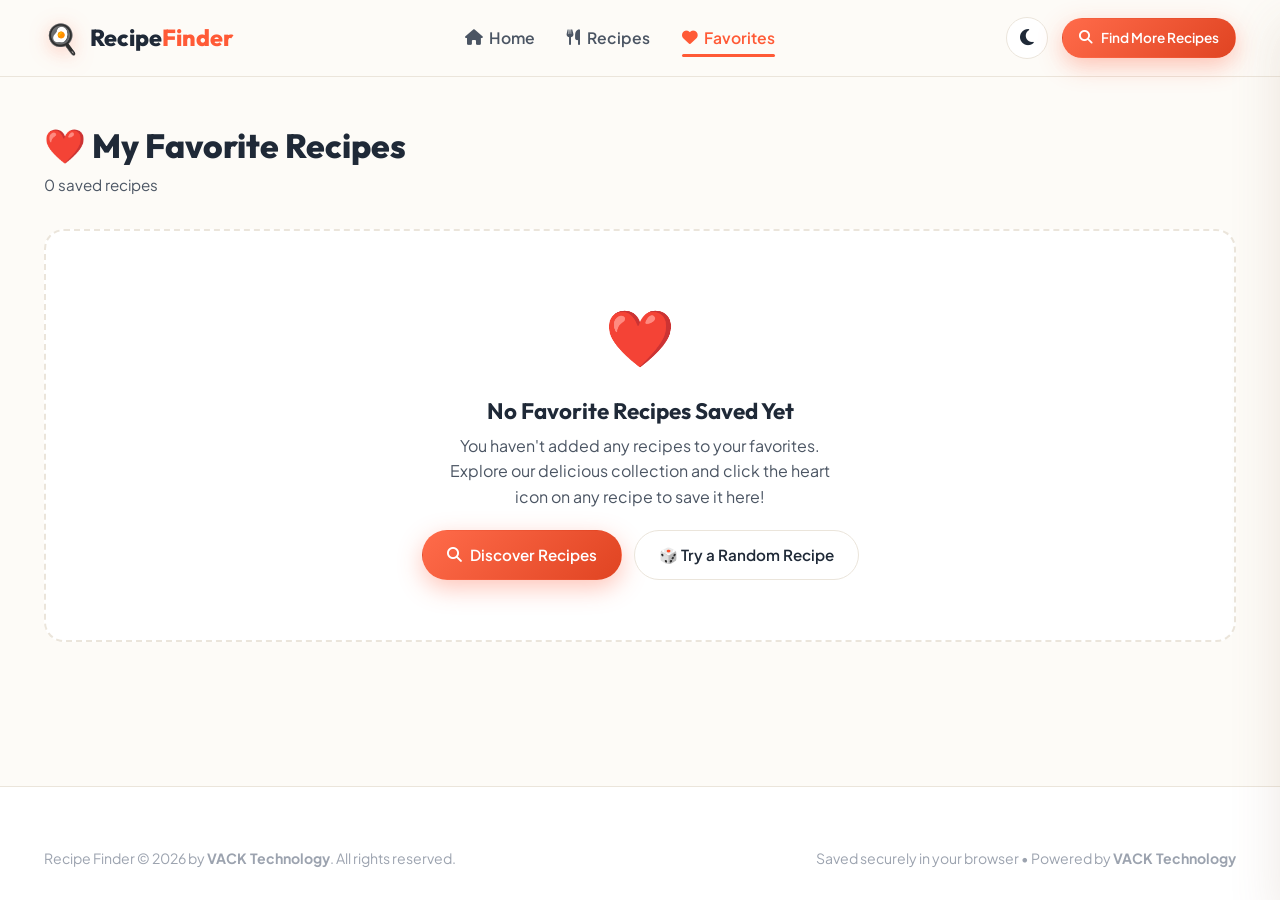
==== commit 4108abdc: "feat: add modern motion animations, 3D card tilt, scroll progress bar, and particle micro-interactio" ====
--- a/favorites.html
+++ b/favorites.html
@@ -18,6 +18,7 @@
     <link rel="stylesheet" href="css/style.css">
     <link rel="stylesheet" href="css/recipes.css">
     <link rel="stylesheet" href="css/responsive.css">
+    <link rel="stylesheet" href="css/motion.css">
 </head>
 <body>
 
@@ -131,6 +132,7 @@
     <!-- Scripts -->
     <script src="js/data.js"></script>
     <script src="js/app.js"></script>
+    <script src="js/motion.js"></script>
     <script src="js/favorites.js"></script>
 </body>
 </html>
--- a/css/motion.css
+++ b/css/motion.css
@@ -0,0 +1,332 @@
+/* ==========================================================================
+   Recipe Finder - Advanced Motion & Animation Design System
+   ========================================================================== */
+
+/* Top Scroll Reading Progress Bar */
+.scroll-progress-bar {
+    position: fixed;
+    top: 0;
+    left: 0;
+    width: 0%;
+    height: 3.5px;
+    background: linear-gradient(90deg, var(--primary) 0%, #F59E0B 50%, #10B981 100%);
+    box-shadow: 0 0 10px rgba(255, 90, 54, 0.6);
+    z-index: 10001;
+    pointer-events: none;
+    transition: width 0.1s linear;
+}
+
+/* Page Entry Fade */
+body {
+    animation: motionPageFadeIn 0.5s cubic-bezier(0.16, 1, 0.3, 1) forwards;
+}
+
+@keyframes motionPageFadeIn {
+    0% {
+        opacity: 0;
+        transform: translateY(6px);
+    }
+    100% {
+        opacity: 1;
+        transform: translateY(0);
+    }
+}
+
+/* ==========================================================================
+   Viewport Reveal Elements (Triggered by IntersectionObserver)
+   ========================================================================== */
+[data-motion] {
+    opacity: 0;
+    will-change: transform, opacity;
+    transition: opacity 0.75s cubic-bezier(0.16, 1, 0.3, 1), 
+                transform 0.75s cubic-bezier(0.16, 1, 0.3, 1);
+}
+
+[data-motion="fade-up"] {
+    transform: translateY(36px);
+}
+
+[data-motion="fade-down"] {
+    transform: translateY(-36px);
+}
+
+[data-motion="fade-left"] {
+    transform: translateX(36px);
+}
+
+[data-motion="fade-right"] {
+    transform: translateX(-36px);
+}
+
+[data-motion="zoom-in"] {
+    transform: scale(0.92);
+}
+
+[data-motion="scale-up"] {
+    transform: scale(0.85) translateY(20px);
+}
+
+[data-motion="flip-up"] {
+    transform: perspective(1000px) rotateX(25deg) translateY(30px);
+}
+
+/* Active animated state */
+[data-motion].motion-in-view {
+    opacity: 1 !important;
+    transform: translate3d(0, 0, 0) scale(1) rotateX(0deg) rotateY(0deg) !important;
+}
+
+/* Stagger Delays */
+[data-motion-delay="50"]  { transition-delay: 0.05s; }
+[data-motion-delay="100"] { transition-delay: 0.1s; }
+[data-motion-delay="150"] { transition-delay: 0.15s; }
+[data-motion-delay="200"] { transition-delay: 0.2s; }
+[data-motion-delay="250"] { transition-delay: 0.25s; }
+[data-motion-delay="300"] { transition-delay: 0.3s; }
+[data-motion-delay="350"] { transition-delay: 0.35s; }
+[data-motion-delay="400"] { transition-delay: 0.4s; }
+[data-motion-delay="500"] { transition-delay: 0.5s; }
+[data-motion-delay="600"] { transition-delay: 0.6s; }
+
+/* ==========================================================================
+   Recipe Cards Staggered Animation
+   ========================================================================== */
+.recipes-grid .recipe-card {
+    opacity: 0;
+    transform: translateY(28px) scale(0.98);
+    animation: motionCardEntrance 0.65s cubic-bezier(0.16, 1, 0.3, 1) forwards;
+    will-change: transform, opacity;
+}
+
+@keyframes motionCardEntrance {
+    to {
+        opacity: 1;
+        transform: translateY(0) scale(1);
+    }
+}
+
+/* Generate stagger delays for up to 16 cards in a grid */
+.recipes-grid .recipe-card:nth-child(1)  { animation-delay: 0.04s; }
+.recipes-grid .recipe-card:nth-child(2)  { animation-delay: 0.08s; }
+.recipes-grid .recipe-card:nth-child(3)  { animation-delay: 0.12s; }
+.recipes-grid .recipe-card:nth-child(4)  { animation-delay: 0.16s; }
+.recipes-grid .recipe-card:nth-child(5)  { animation-delay: 0.20s; }
+.recipes-grid .recipe-card:nth-child(6)  { animation-delay: 0.24s; }
+.recipes-grid .recipe-card:nth-child(7)  { animation-delay: 0.28s; }
+.recipes-grid .recipe-card:nth-child(8)  { animation-delay: 0.32s; }
+.recipes-grid .recipe-card:nth-child(9)  { animation-delay: 0.36s; }
+.recipes-grid .recipe-card:nth-child(10) { animation-delay: 0.40s; }
+.recipes-grid .recipe-card:nth-child(11) { animation-delay: 0.44s; }
+.recipes-grid .recipe-card:nth-child(12) { animation-delay: 0.48s; }
+
+/* ==========================================================================
+   Interactive 3D Tilt & Glass Sheen
+   ========================================================================== */
+.tilt-card {
+    transform-style: preserve-3d;
+    perspective: 1000px;
+    transition: transform 0.2s cubic-bezier(0.2, 0.8, 0.4, 1), box-shadow 0.3s ease;
+    position: relative;
+}
+
+.tilt-glare {
+    position: absolute;
+    top: 0;
+    left: 0;
+    right: 0;
+    bottom: 0;
+    border-radius: inherit;
+    pointer-events: none;
+    background: radial-gradient(circle at var(--mouse-x, 50%) var(--mouse-y, 50%), rgba(255, 255, 255, 0.22) 0%, transparent 65%);
+    opacity: 0;
+    transition: opacity 0.3s ease;
+    z-index: 5;
+}
+
+[data-theme="dark"] .tilt-glare {
+    background: radial-gradient(circle at var(--mouse-x, 50%) var(--mouse-y, 50%), rgba(255, 255, 255, 0.08) 0%, transparent 65%);
+}
+
+.tilt-card:hover .tilt-glare {
+    opacity: 1;
+}
+
+/* ==========================================================================
+   Ambient Floating Particles in Hero
+   ========================================================================== */
+.floating-particle-container {
+    position: absolute;
+    inset: 0;
+    overflow: hidden;
+    pointer-events: none;
+    z-index: 1;
+}
+
+.floating-particle {
+    position: absolute;
+    user-select: none;
+    font-size: 2rem;
+    filter: drop-shadow(0 6px 14px rgba(0, 0, 0, 0.08));
+    animation: floatParticle 8s infinite ease-in-out;
+    opacity: 0.45;
+}
+
+[data-theme="dark"] .floating-particle {
+    opacity: 0.28;
+    filter: drop-shadow(0 6px 14px rgba(0, 0, 0, 0.4));
+}
+
+.floating-particle.p-1 { top: 12%; left: 8%; animation-duration: 9s; font-size: 2.3rem; }
+.floating-particle.p-2 { top: 22%; right: 10%; animation-duration: 11s; animation-delay: 1.5s; font-size: 2.1rem; }
+.floating-particle.p-3 { bottom: 18%; left: 14%; animation-duration: 10s; animation-delay: 3s; font-size: 1.8rem; }
+.floating-particle.p-4 { bottom: 25%; right: 12%; animation-duration: 8.5s; animation-delay: 2s; font-size: 2.4rem; }
+.floating-particle.p-5 { top: 48%; left: 4%; animation-duration: 12s; animation-delay: 4.5s; font-size: 1.6rem; }
+.floating-particle.p-6 { top: 60%; right: 5%; animation-duration: 9.5s; animation-delay: 0.8s; font-size: 1.9rem; }
+
+@keyframes floatParticle {
+    0%, 100% {
+        transform: translate3d(0, 0, 0) rotate(0deg) scale(1);
+    }
+    33% {
+        transform: translate3d(14px, -24px, 0) rotate(8deg) scale(1.05);
+    }
+    66% {
+        transform: translate3d(-12px, -14px, 0) rotate(-6deg) scale(0.95);
+    }
+}
+
+/* Floating Badges Keyframes */
+@keyframes floatBadgeSlow {
+    0%, 100% { transform: translateY(0px) rotate(0deg); }
+    50% { transform: translateY(-8px) rotate(1deg); }
+}
+
+.motion-float {
+    animation: floatBadgeSlow 4.5s infinite ease-in-out;
+}
+
+/* ==========================================================================
+   Heart Burst Animation on Favorite Click
+   ========================================================================== */
+.heart-burst {
+    animation: heartPop 0.55s cubic-bezier(0.175, 0.885, 0.32, 1.275) forwards;
+}
+
+@keyframes heartPop {
+    0% { transform: scale(1); }
+    30% { transform: scale(1.45) rotate(-12deg); }
+    60% { transform: scale(0.9) rotate(8deg); }
+    100% { transform: scale(1) rotate(0deg); }
+}
+
+/* Mini Sparkle Particles on Favorite Click */
+.sparkle-particle {
+    position: absolute;
+    pointer-events: none;
+    width: 6px;
+    height: 6px;
+    border-radius: 50%;
+    background: #FF5A36;
+    animation: sparkleSpread 0.6s cubic-bezier(0.16, 1, 0.3, 1) forwards;
+    z-index: 100;
+}
+
+@keyframes sparkleSpread {
+    0% {
+        opacity: 1;
+        transform: translate(0, 0) scale(1);
+    }
+    100% {
+        opacity: 0;
+        transform: translate(var(--dx), var(--dy)) scale(0);
+    }
+}
+
+/* ==========================================================================
+   Interactive Liquid Ripple Effect on Buttons
+   ========================================================================== */
+.btn, .tag-pill, .btn-icon, .btn-fav-toggle {
+    position: relative;
+    overflow: hidden;
+}
+
+.ripple-effect {
+    position: absolute;
+    border-radius: 50%;
+    background: rgba(255, 255, 255, 0.4);
+    transform: scale(0);
+    animation: rippleAnim 0.6s linear forwards;
+    pointer-events: none;
+}
+
+[data-theme="dark"] .ripple-effect {
+    background: rgba(255, 255, 255, 0.25);
+}
+
+@keyframes rippleAnim {
+    to {
+        transform: scale(4);
+        opacity: 0;
+    }
+}
+
+/* ==========================================================================
+   Glowing Pulse Aura on Focus & Highlights
+   ========================================================================== */
+@keyframes pulseGlow {
+    0%, 100% {
+        box-shadow: 0 0 0 0 rgba(255, 90, 54, 0.45);
+    }
+    50% {
+        box-shadow: 0 0 0 14px rgba(255, 90, 54, 0);
+    }
+}
+
+.pulse-glow-badge {
+    animation: pulseGlow 2.8s infinite;
+}
+
+/* Shimmer Loading / Highlight bar */
+.shimmer-highlight {
+    position: relative;
+    overflow: hidden;
+}
+
+.shimmer-highlight::after {
+    content: '';
+    position: absolute;
+    top: 0;
+    left: -150%;
+    width: 100%;
+    height: 100%;
+    background: linear-gradient(90deg, transparent, rgba(255, 255, 255, 0.25), transparent);
+    transform: skewX(-20deg);
+    animation: shimmerSweep 3.5s infinite;
+    pointer-events: none;
+}
+
+@keyframes shimmerSweep {
+    0% { left: -150%; }
+    50%, 100% { left: 150%; }
+}
+
+/* ==========================================================================
+   Smooth Micro-interactions & Accessible Reduced Motion
+   ========================================================================== */
+@media (prefers-reduced-motion: reduce) {
+    *, ::before, ::after {
+        animation-duration: 0.01ms !important;
+        animation-iteration-count: 1 !important;
+        transition-duration: 0.01ms !important;
+        scroll-behavior: auto !important;
+    }
+    [data-motion] {
+        opacity: 1 !important;
+        transform: none !important;
+    }
+    .recipes-grid .recipe-card {
+        opacity: 1 !important;
+        transform: none !important;
+        animation: none !important;
+    }
+}
